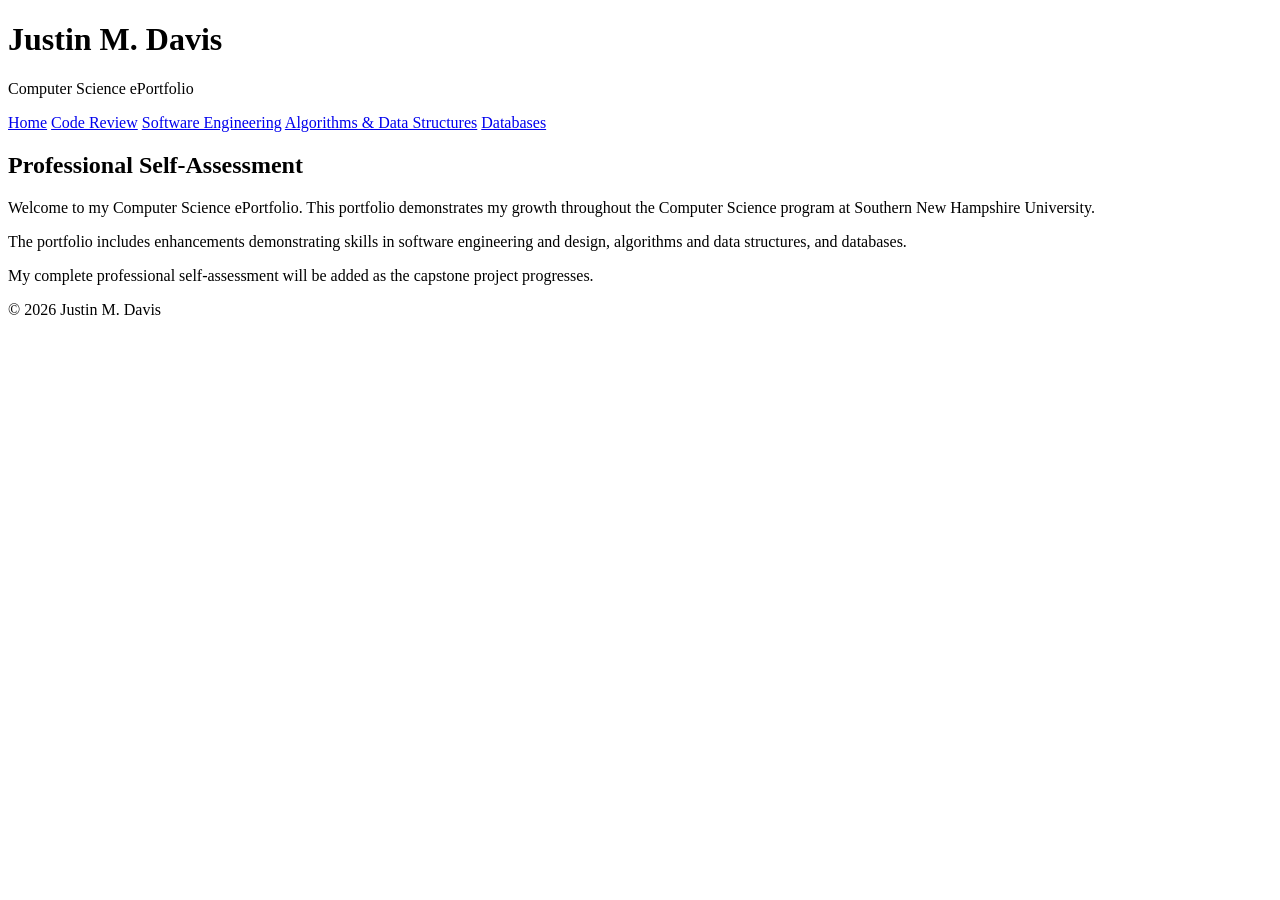
==== index.html @ afc17f34 "Create index.html" ====
<!DOCTYPE html>
<html lang="en">
<head>
    <meta charset="UTF-8">
    <meta name="viewport" content="width=device-width, initial-scale=1.0">
    <title>Justin M. Davis | Computer Science ePortfolio</title>
    <link rel="stylesheet" href="style.css">
</head>

<body>
    <header>
        <h1>Justin M. Davis</h1>
        <p>Computer Science ePortfolio</p>
    </header>

    <nav>
        <a href="index.html">Home</a>
        <a href="code-review.html">Code Review</a>
        <a href="software-engineering.html">Software Engineering</a>
        <a href="algorithms.html">Algorithms &amp; Data Structures</a>
        <a href="databases.html">Databases</a>
    </nav>

    <main>
        <section>
            <h2>Professional Self-Assessment</h2>

            <p>
                Welcome to my Computer Science ePortfolio. This portfolio
                demonstrates my growth throughout the Computer Science program
                at Southern New Hampshire University.
            </p>

            <p>
                The portfolio includes enhancements demonstrating skills in
                software engineering and design, algorithms and data structures,
                and databases.
            </p>

            <p>
                My complete professional self-assessment will be added as the
                capstone project progresses.
            </p>
        </section>
    </main>

    <footer>
        <p>&copy; 2026 Justin M. Davis</p>
    </footer>
</body>
</html>
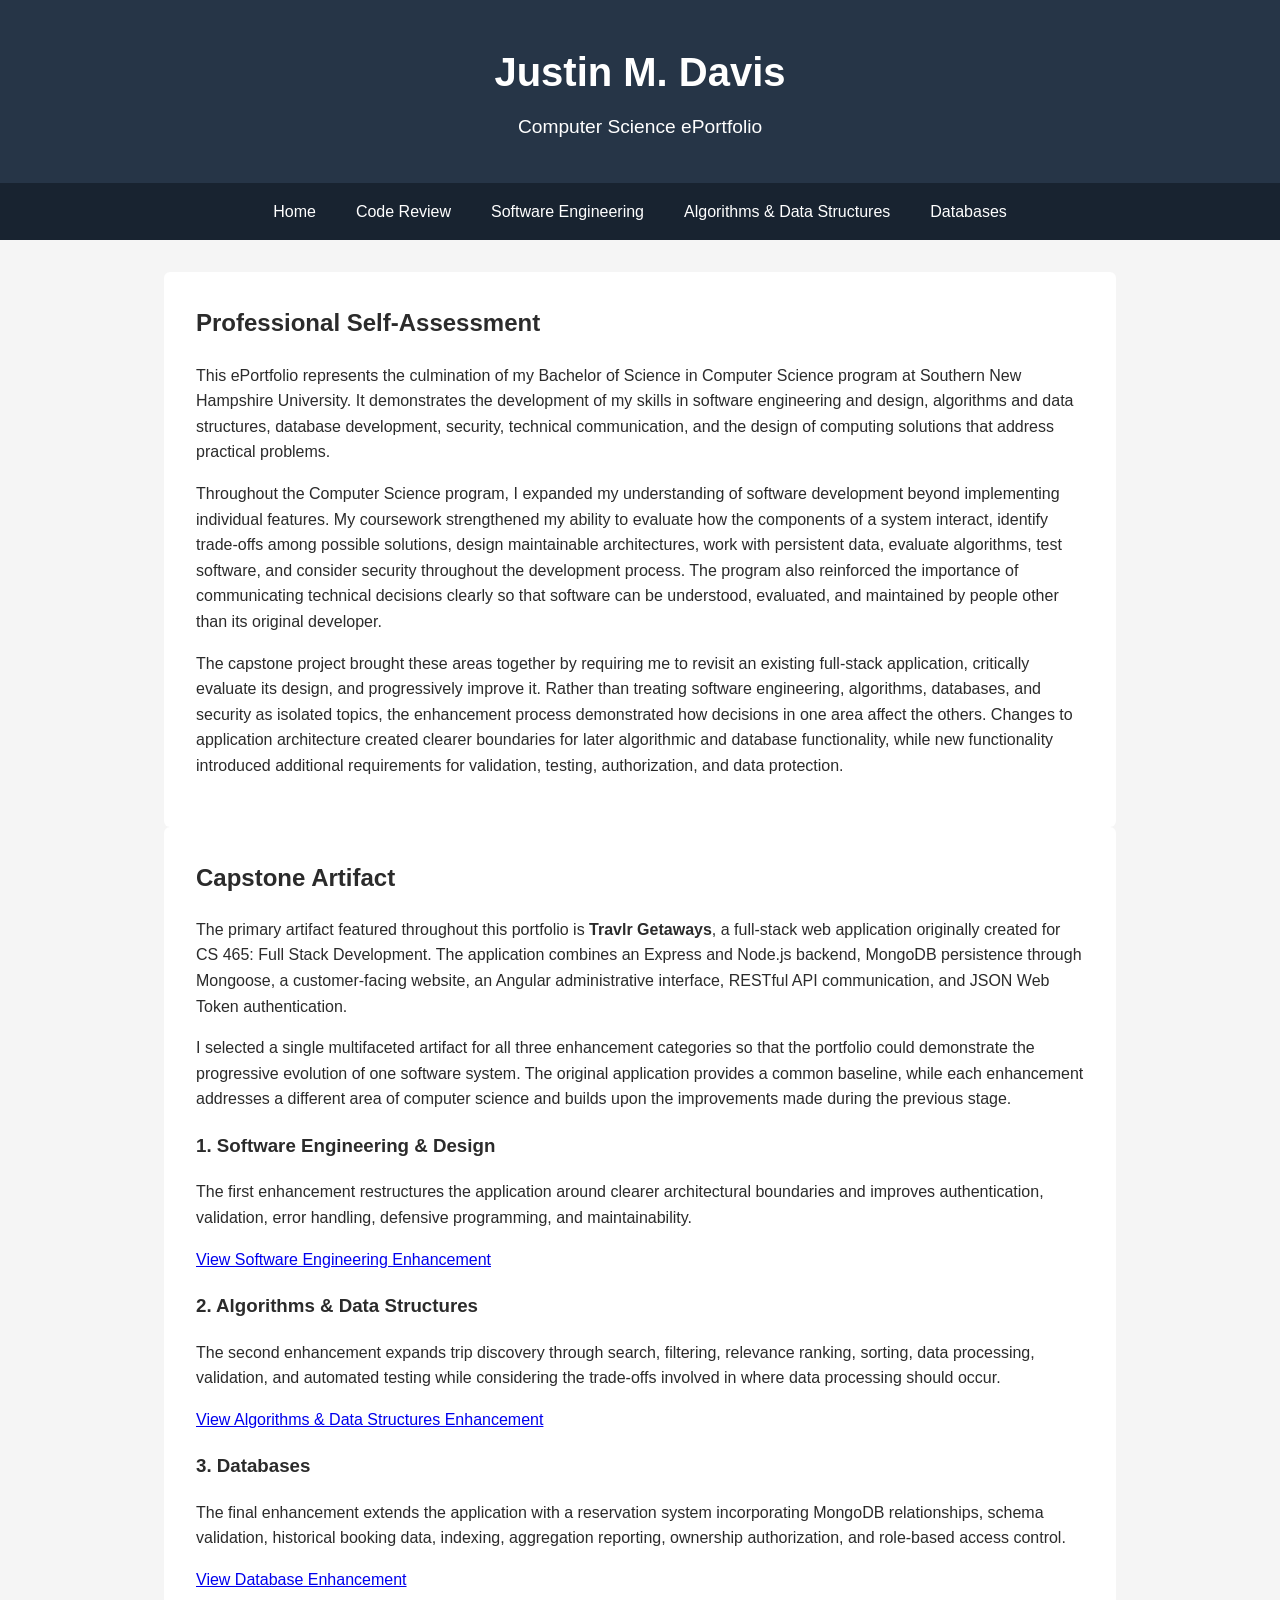
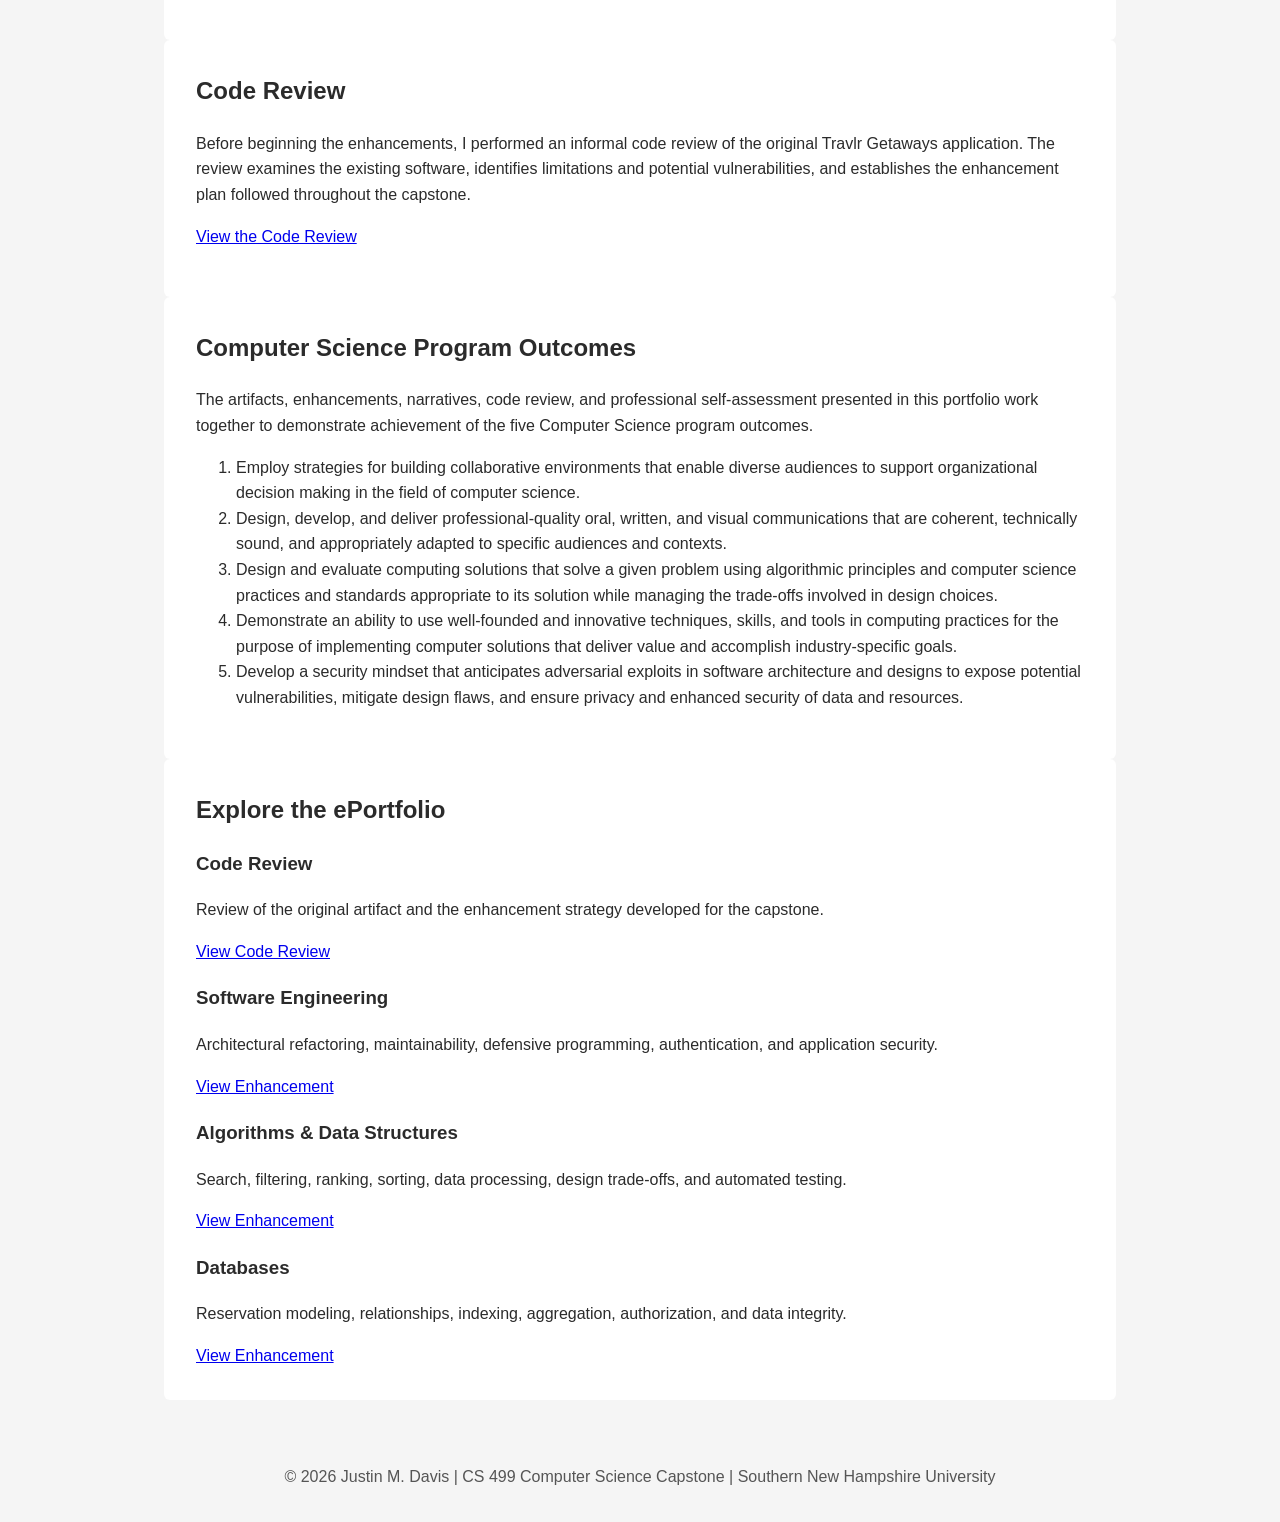
==== commit 5e439b8f: "Update index.html" ====
--- a/index.html
+++ b/index.html
@@ -3,6 +3,10 @@
 <head>
     <meta charset="UTF-8">
     <meta name="viewport" content="width=device-width, initial-scale=1.0">
+    <meta
+        name="description"
+        content="Justin M. Davis Computer Science ePortfolio for the CS 499 Capstone at Southern New Hampshire University."
+    >
     <title>Justin M. Davis | Computer Science ePortfolio</title>
     <link rel="stylesheet" href="style.css">
 </head>
@@ -13,8 +17,8 @@
         <p>Computer Science ePortfolio</p>
     </header>
 
-    <nav>
-        <a href="index.html">Home</a>
+    <nav aria-label="Main navigation">
+        <a href="index.html" aria-current="page">Home</a>
         <a href="code-review.html">Code Review</a>
         <a href="software-engineering.html">Software Engineering</a>
         <a href="algorithms.html">Algorithms &amp; Data Structures</a>
@@ -22,30 +26,238 @@
     </nav>
 
     <main>
-        <section>
+        <section class="intro">
             <h2>Professional Self-Assessment</h2>
 
             <p>
-                Welcome to my Computer Science ePortfolio. This portfolio
-                demonstrates my growth throughout the Computer Science program
-                at Southern New Hampshire University.
-            </p>
-
-            <p>
-                The portfolio includes enhancements demonstrating skills in
+                This ePortfolio represents the culmination of my Bachelor of
+                Science in Computer Science program at Southern New Hampshire
+                University. It demonstrates the development of my skills in
                 software engineering and design, algorithms and data structures,
-                and databases.
-            </p>
-
-            <p>
-                My complete professional self-assessment will be added as the
-                capstone project progresses.
-            </p>
+                database development, security, technical communication, and
+                the design of computing solutions that address practical
+                problems.
+            </p>
+
+            <p>
+                Throughout the Computer Science program, I expanded my
+                understanding of software development beyond implementing
+                individual features. My coursework strengthened my ability to
+                evaluate how the components of a system interact, identify
+                trade-offs among possible solutions, design maintainable
+                architectures, work with persistent data, evaluate algorithms,
+                test software, and consider security throughout the development
+                process. The program also reinforced the importance of
+                communicating technical decisions clearly so that software can
+                be understood, evaluated, and maintained by people other than
+                its original developer.
+            </p>
+
+            <p>
+                The capstone project brought these areas together by requiring
+                me to revisit an existing full-stack application, critically
+                evaluate its design, and progressively improve it. Rather than
+                treating software engineering, algorithms, databases, and
+                security as isolated topics, the enhancement process
+                demonstrated how decisions in one area affect the others.
+                Changes to application architecture created clearer boundaries
+                for later algorithmic and database functionality, while new
+                functionality introduced additional requirements for
+                validation, testing, authorization, and data protection.
+            </p>
+
+            <!--
+                Replace or expand the paragraphs above with the finalized
+                Professional Self-Assessment before final submission.
+            -->
+        </section>
+
+        <section>
+            <h2>Capstone Artifact</h2>
+
+            <p>
+                The primary artifact featured throughout this portfolio is
+                <strong>Travlr Getaways</strong>, a full-stack web application
+                originally created for CS 465: Full Stack Development. The
+                application combines an Express and Node.js backend, MongoDB
+                persistence through Mongoose, a customer-facing website, an
+                Angular administrative interface, RESTful API communication,
+                and JSON Web Token authentication.
+            </p>
+
+            <p>
+                I selected a single multifaceted artifact for all three
+                enhancement categories so that the portfolio could demonstrate
+                the progressive evolution of one software system. The original
+                application provides a common baseline, while each enhancement
+                addresses a different area of computer science and builds upon
+                the improvements made during the previous stage.
+            </p>
+
+            <div class="enhancement-flow">
+                <article>
+                    <h3>1. Software Engineering &amp; Design</h3>
+                    <p>
+                        The first enhancement restructures the application
+                        around clearer architectural boundaries and improves
+                        authentication, validation, error handling, defensive
+                        programming, and maintainability.
+                    </p>
+                    <p>
+                        <a href="software-engineering.html">
+                            View Software Engineering Enhancement
+                        </a>
+                    </p>
+                </article>
+
+                <article>
+                    <h3>2. Algorithms &amp; Data Structures</h3>
+                    <p>
+                        The second enhancement expands trip discovery through
+                        search, filtering, relevance ranking, sorting, data
+                        processing, validation, and automated testing while
+                        considering the trade-offs involved in where data
+                        processing should occur.
+                    </p>
+                    <p>
+                        <a href="algorithms.html">
+                            View Algorithms &amp; Data Structures Enhancement
+                        </a>
+                    </p>
+                </article>
+
+                <article>
+                    <h3>3. Databases</h3>
+                    <p>
+                        The final enhancement extends the application with a
+                        reservation system incorporating MongoDB relationships,
+                        schema validation, historical booking data, indexing,
+                        aggregation reporting, ownership authorization, and
+                        role-based access control.
+                    </p>
+                    <p>
+                        <a href="databases.html">
+                            View Database Enhancement
+                        </a>
+                    </p>
+                </article>
+            </div>
+        </section>
+
+        <section>
+            <h2>Code Review</h2>
+
+            <p>
+                Before beginning the enhancements, I performed an informal code
+                review of the original Travlr Getaways application. The review
+                examines the existing software, identifies limitations and
+                potential vulnerabilities, and establishes the enhancement plan
+                followed throughout the capstone.
+            </p>
+
+            <p>
+                <a href="code-review.html">View the Code Review</a>
+            </p>
+        </section>
+
+        <section>
+            <h2>Computer Science Program Outcomes</h2>
+
+            <p>
+                The artifacts, enhancements, narratives, code review, and
+                professional self-assessment presented in this portfolio work
+                together to demonstrate achievement of the five Computer
+                Science program outcomes.
+            </p>
+
+            <ol class="outcomes">
+                <li>
+                    Employ strategies for building collaborative environments
+                    that enable diverse audiences to support organizational
+                    decision making in the field of computer science.
+                </li>
+
+                <li>
+                    Design, develop, and deliver professional-quality oral,
+                    written, and visual communications that are coherent,
+                    technically sound, and appropriately adapted to specific
+                    audiences and contexts.
+                </li>
+
+                <li>
+                    Design and evaluate computing solutions that solve a given
+                    problem using algorithmic principles and computer science
+                    practices and standards appropriate to its solution while
+                    managing the trade-offs involved in design choices.
+                </li>
+
+                <li>
+                    Demonstrate an ability to use well-founded and innovative
+                    techniques, skills, and tools in computing practices for
+                    the purpose of implementing computer solutions that deliver
+                    value and accomplish industry-specific goals.
+                </li>
+
+                <li>
+                    Develop a security mindset that anticipates adversarial
+                    exploits in software architecture and designs to expose
+                    potential vulnerabilities, mitigate design flaws, and
+                    ensure privacy and enhanced security of data and resources.
+                </li>
+            </ol>
+        </section>
+
+        <section>
+            <h2>Explore the ePortfolio</h2>
+
+            <div class="portfolio-links">
+                <article>
+                    <h3>Code Review</h3>
+                    <p>
+                        Review of the original artifact and the enhancement
+                        strategy developed for the capstone.
+                    </p>
+                    <a href="code-review.html">View Code Review</a>
+                </article>
+
+                <article>
+                    <h3>Software Engineering</h3>
+                    <p>
+                        Architectural refactoring, maintainability, defensive
+                        programming, authentication, and application security.
+                    </p>
+                    <a href="software-engineering.html">
+                        View Enhancement
+                    </a>
+                </article>
+
+                <article>
+                    <h3>Algorithms &amp; Data Structures</h3>
+                    <p>
+                        Search, filtering, ranking, sorting, data processing,
+                        design trade-offs, and automated testing.
+                    </p>
+                    <a href="algorithms.html">View Enhancement</a>
+                </article>
+
+                <article>
+                    <h3>Databases</h3>
+                    <p>
+                        Reservation modeling, relationships, indexing,
+                        aggregation, authorization, and data integrity.
+                    </p>
+                    <a href="databases.html">View Enhancement</a>
+                </article>
+            </div>
         </section>
     </main>
 
     <footer>
-        <p>&copy; 2026 Justin M. Davis</p>
+        <p>
+            &copy; 2026 Justin M. Davis |
+            CS 499 Computer Science Capstone |
+            Southern New Hampshire University
+        </p>
     </footer>
 </body>
 </html>
--- a/style.css
+++ b/style.css
@@ -0,0 +1,68 @@
+* {
+    box-sizing: border-box;
+}
+
+body {
+    margin: 0;
+    font-family: Arial, Helvetica, sans-serif;
+    line-height: 1.6;
+    color: #2b2b2b;
+    background-color: #f5f5f5;
+}
+
+header {
+    padding: 2.5rem 1.5rem;
+    text-align: center;
+    background-color: #263547;
+    color: white;
+}
+
+header h1 {
+    margin: 0;
+    font-size: 2.5rem;
+}
+
+header p {
+    margin: 0.5rem 0 0;
+    font-size: 1.2rem;
+}
+
+nav {
+    display: flex;
+    justify-content: center;
+    flex-wrap: wrap;
+    background-color: #182330;
+}
+
+nav a {
+    padding: 1rem 1.25rem;
+    color: white;
+    text-decoration: none;
+}
+
+nav a:hover,
+nav a:focus {
+    background-color: #34495e;
+}
+
+main {
+    max-width: 1000px;
+    margin: 2rem auto;
+    padding: 0 1.5rem;
+}
+
+section {
+    padding: 2rem;
+    background-color: white;
+    border-radius: 6px;
+}
+
+h2 {
+    margin-top: 0;
+}
+
+footer {
+    padding: 1rem;
+    text-align: center;
+    color: #555;
+}
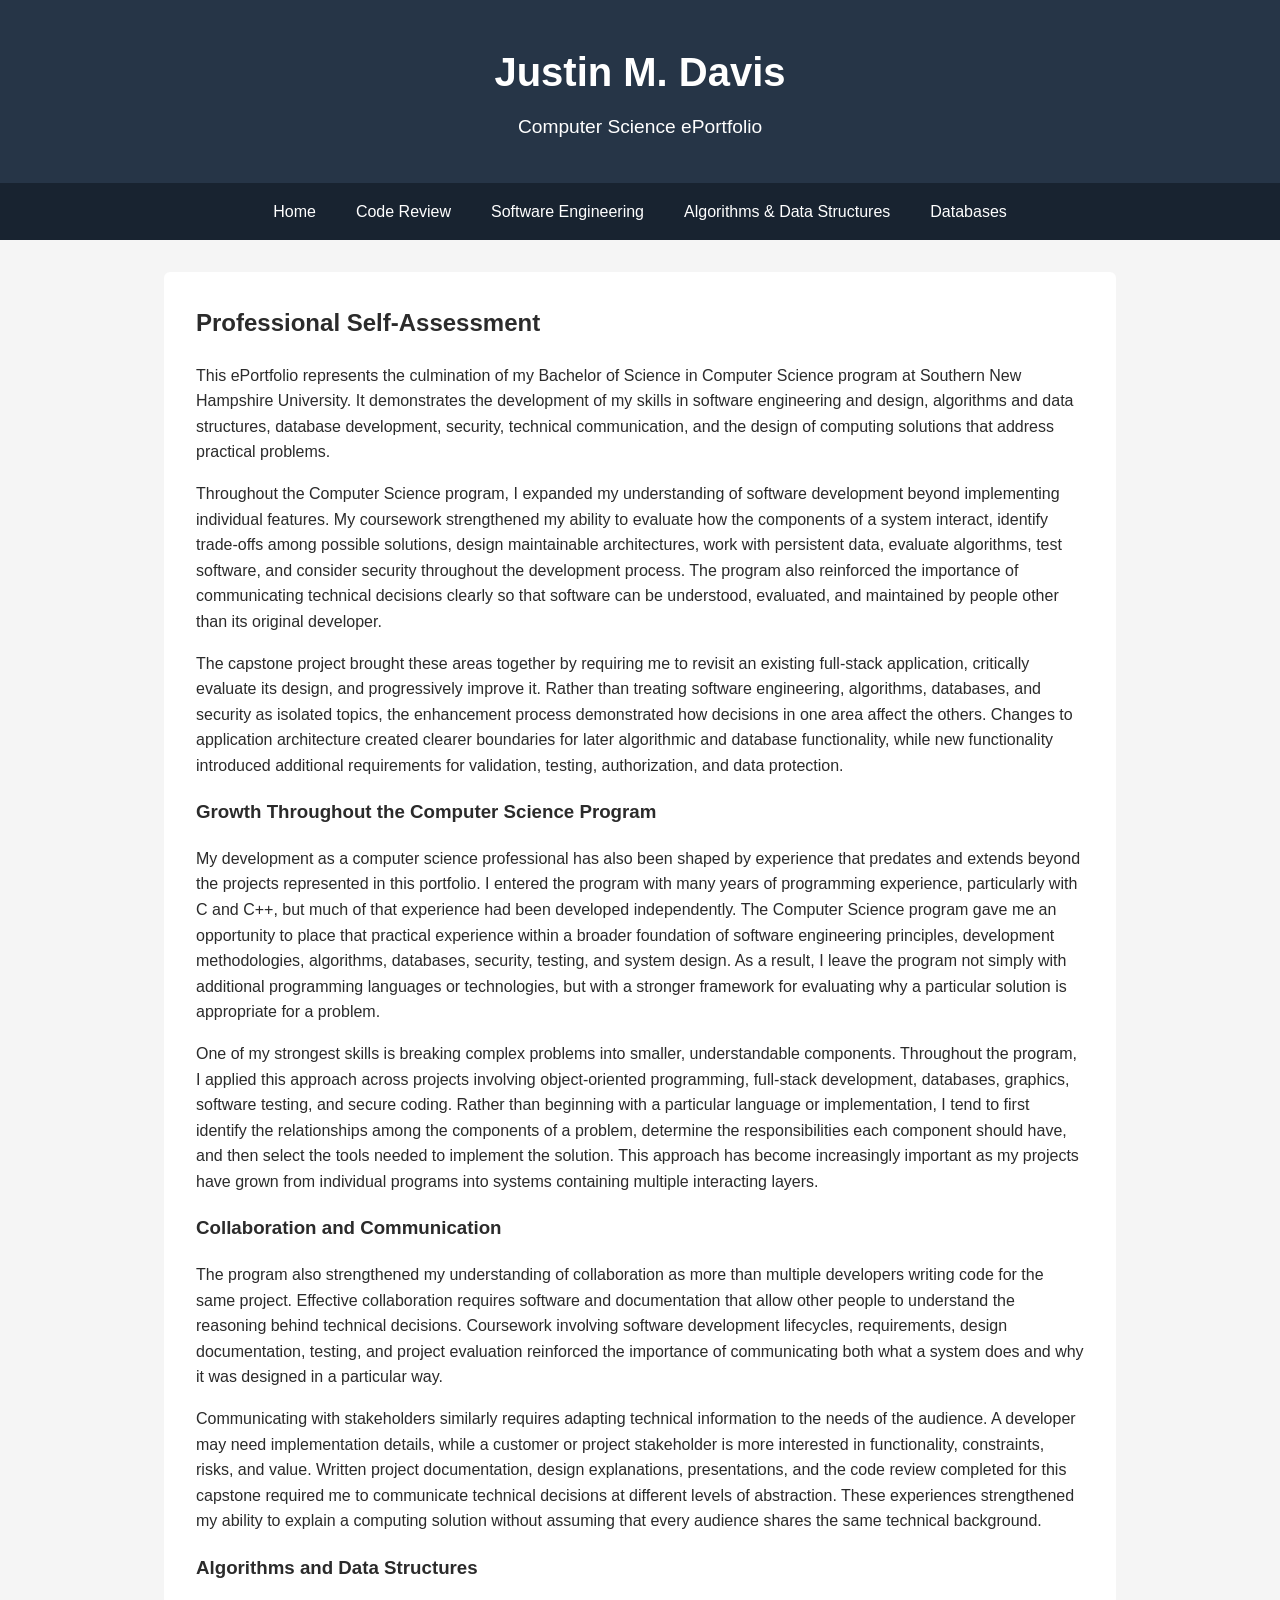
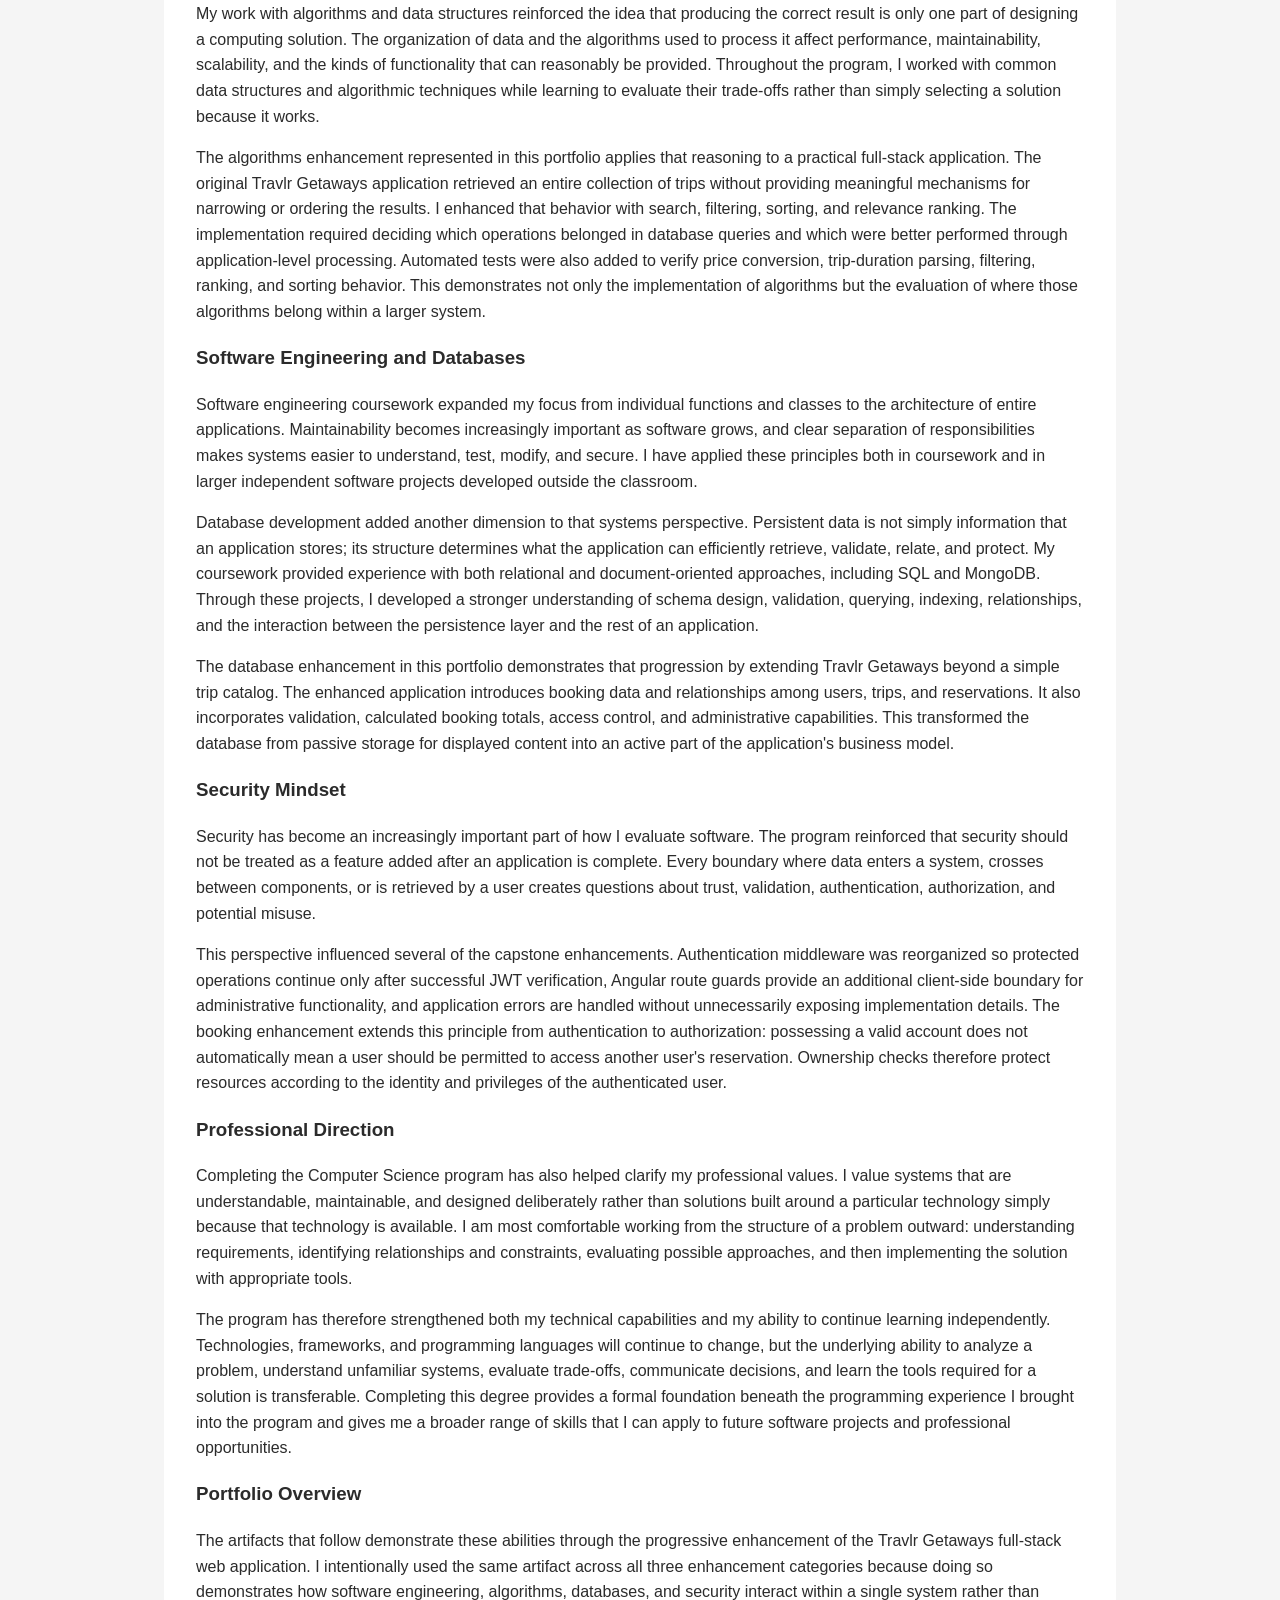
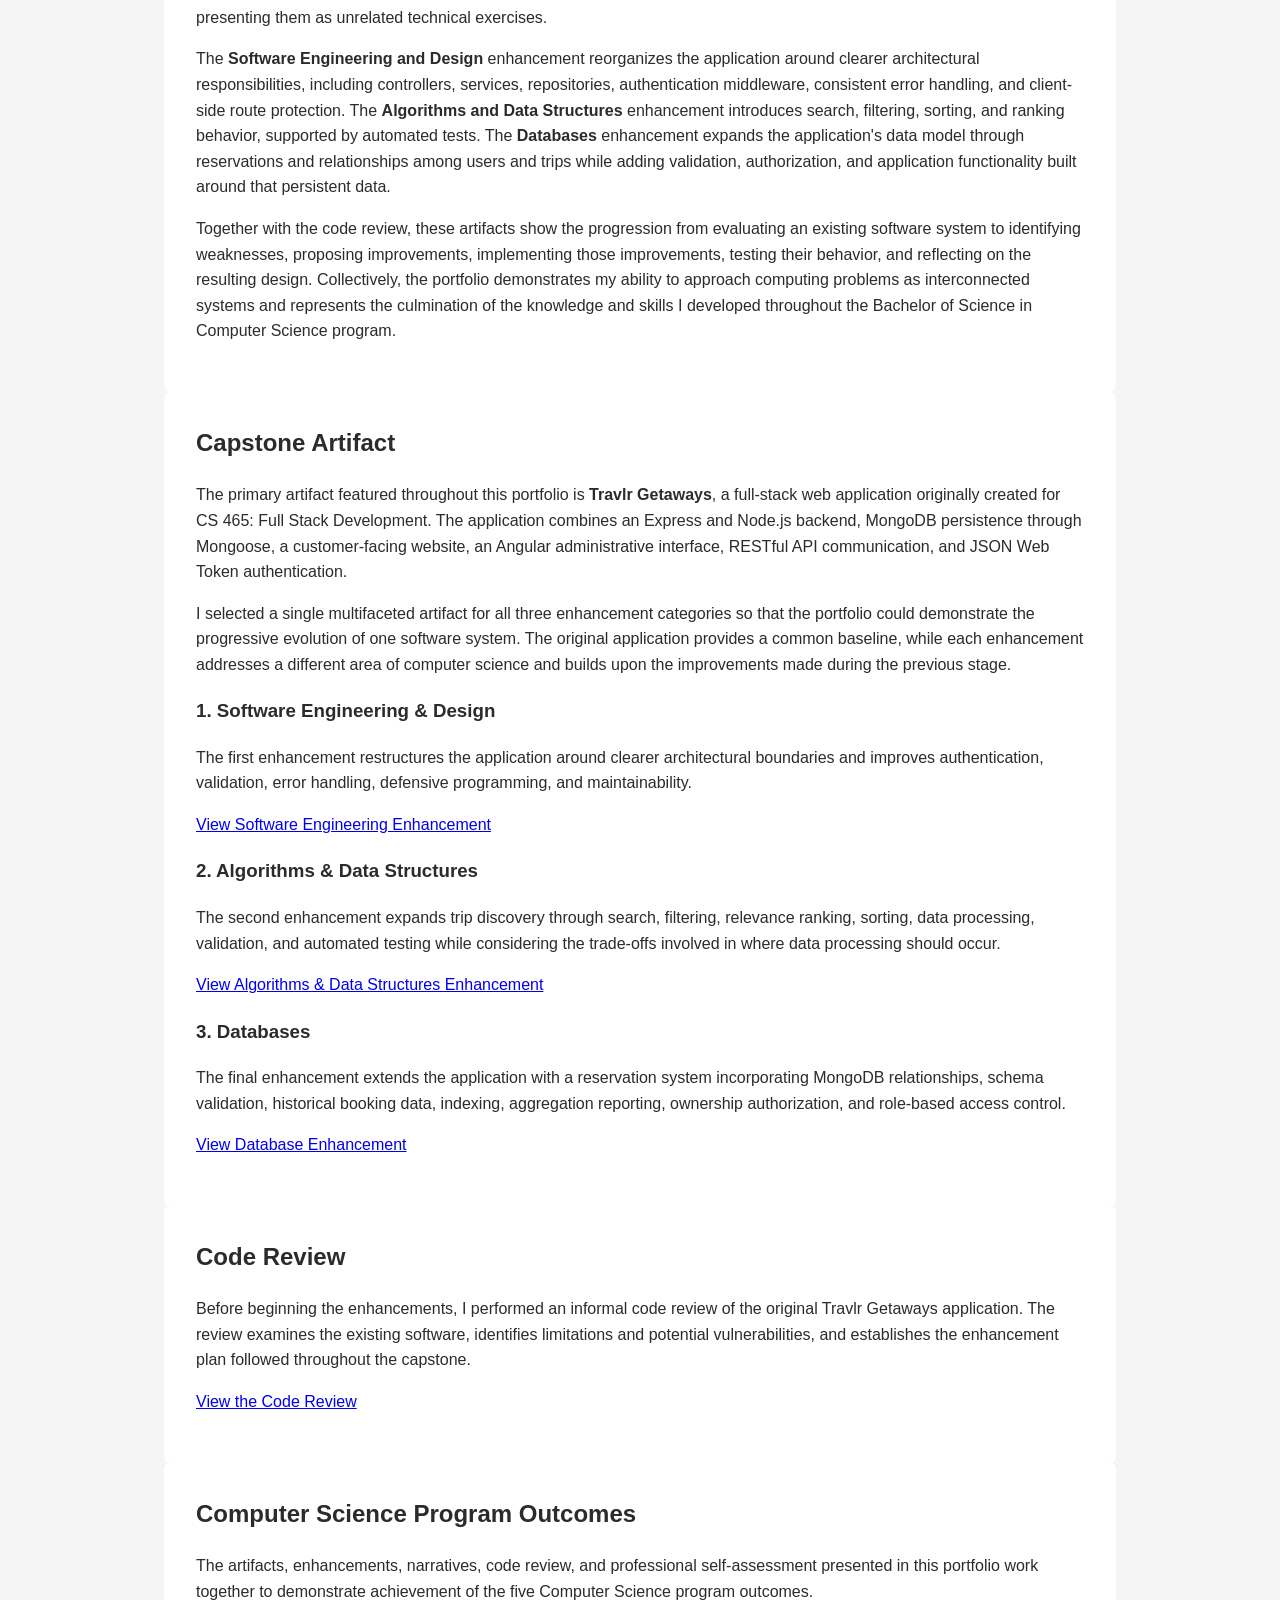
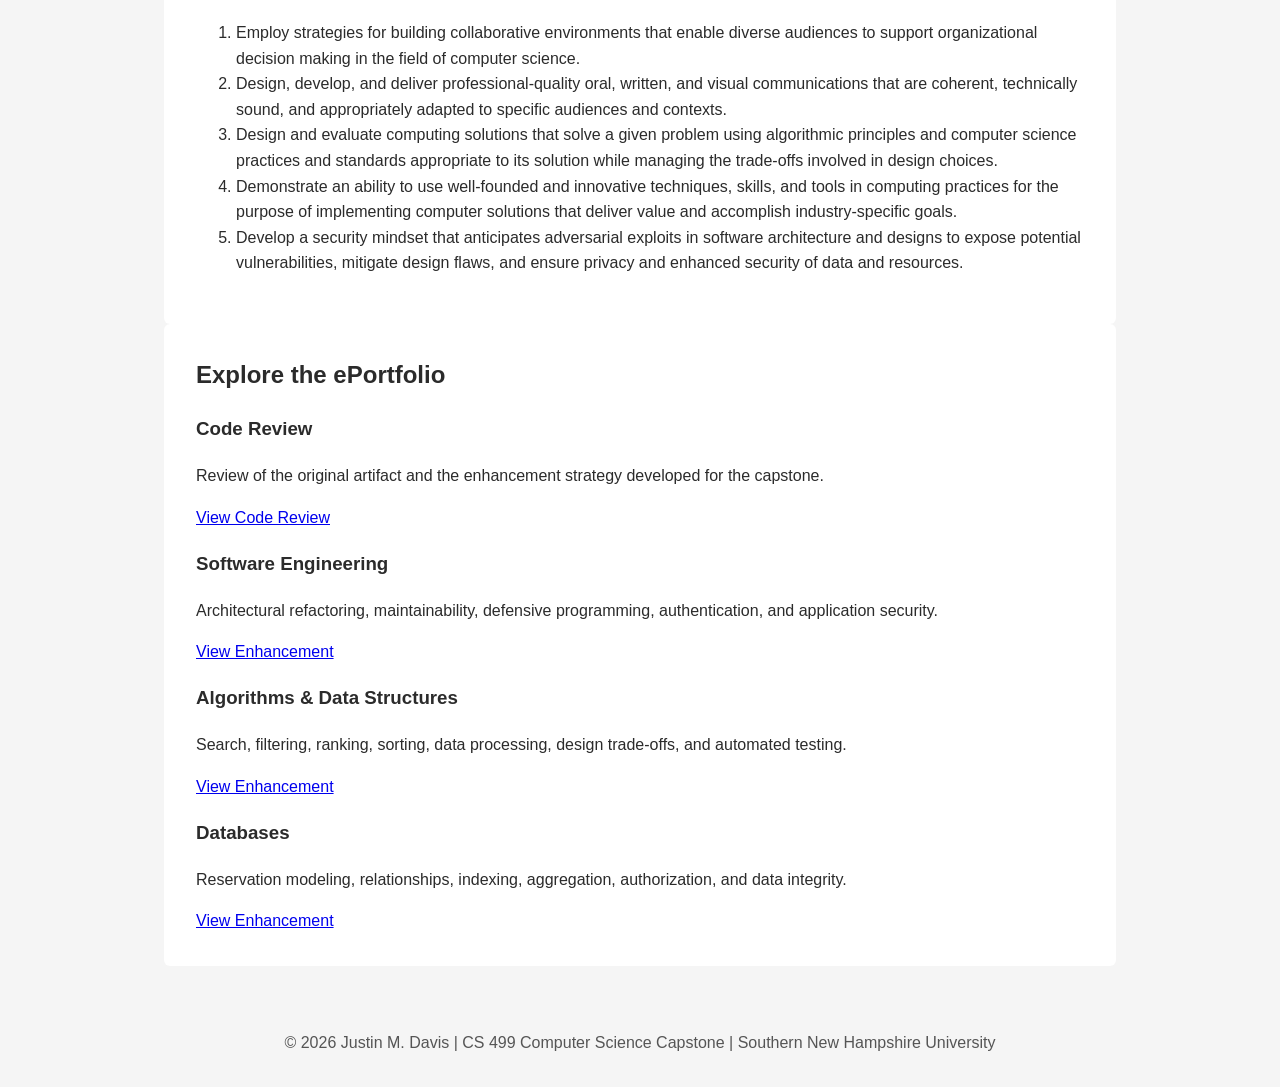
==== commit a46988bc: "Update index.html" ====
--- a/index.html
+++ b/index.html
@@ -66,10 +66,226 @@
                 validation, testing, authorization, and data protection.
             </p>
 
-            <!--
-                Replace or expand the paragraphs above with the finalized
-                Professional Self-Assessment before final submission.
-            -->
+                        <h3>Growth Throughout the Computer Science Program</h3>
+
+            <p>
+                My development as a computer science professional has also been
+                shaped by experience that predates and extends beyond the
+                projects represented in this portfolio. I entered the program
+                with many years of programming experience, particularly with
+                C and C++, but much of that experience had been developed
+                independently. The Computer Science program gave me an
+                opportunity to place that practical experience within a broader
+                foundation of software engineering principles, development
+                methodologies, algorithms, databases, security, testing, and
+                system design. As a result, I leave the program not simply with
+                additional programming languages or technologies, but with a
+                stronger framework for evaluating why a particular solution is
+                appropriate for a problem.
+            </p>
+
+            <p>
+                One of my strongest skills is breaking complex problems into
+                smaller, understandable components. Throughout the program, I
+                applied this approach across projects involving object-oriented
+                programming, full-stack development, databases, graphics,
+                software testing, and secure coding. Rather than beginning with
+                a particular language or implementation, I tend to first
+                identify the relationships among the components of a problem,
+                determine the responsibilities each component should have, and
+                then select the tools needed to implement the solution. This
+                approach has become increasingly important as my projects have
+                grown from individual programs into systems containing multiple
+                interacting layers.
+            </p>
+
+            <h3>Collaboration and Communication</h3>
+
+            <p>
+                The program also strengthened my understanding of collaboration
+                as more than multiple developers writing code for the same
+                project. Effective collaboration requires software and
+                documentation that allow other people to understand the
+                reasoning behind technical decisions. Coursework involving
+                software development lifecycles, requirements, design
+                documentation, testing, and project evaluation reinforced the
+                importance of communicating both what a system does and why it
+                was designed in a particular way.
+            </p>
+
+            <p>
+                Communicating with stakeholders similarly requires adapting
+                technical information to the needs of the audience. A developer
+                may need implementation details, while a customer or project
+                stakeholder is more interested in functionality, constraints,
+                risks, and value. Written project documentation, design
+                explanations, presentations, and the code review completed for
+                this capstone required me to communicate technical decisions at
+                different levels of abstraction. These experiences strengthened
+                my ability to explain a computing solution without assuming
+                that every audience shares the same technical background.
+            </p>
+
+            <h3>Algorithms and Data Structures</h3>
+
+            <p>
+                My work with algorithms and data structures reinforced the idea
+                that producing the correct result is only one part of designing
+                a computing solution. The organization of data and the
+                algorithms used to process it affect performance,
+                maintainability, scalability, and the kinds of functionality
+                that can reasonably be provided. Throughout the program, I
+                worked with common data structures and algorithmic techniques
+                while learning to evaluate their trade-offs rather than simply
+                selecting a solution because it works.
+            </p>
+
+            <p>
+                The algorithms enhancement represented in this portfolio
+                applies that reasoning to a practical full-stack application.
+                The original Travlr Getaways application retrieved an entire
+                collection of trips without providing meaningful mechanisms for
+                narrowing or ordering the results. I enhanced that behavior
+                with search, filtering, sorting, and relevance ranking. The
+                implementation required deciding which operations belonged in
+                database queries and which were better performed through
+                application-level processing. Automated tests were also added
+                to verify price conversion, trip-duration parsing, filtering,
+                ranking, and sorting behavior. This demonstrates not only the
+                implementation of algorithms but the evaluation of where those
+                algorithms belong within a larger system.
+            </p>
+
+            <h3>Software Engineering and Databases</h3>
+
+            <p>
+                Software engineering coursework expanded my focus from
+                individual functions and classes to the architecture of entire
+                applications. Maintainability becomes increasingly important
+                as software grows, and clear separation of responsibilities
+                makes systems easier to understand, test, modify, and secure.
+                I have applied these principles both in coursework and in
+                larger independent software projects developed outside the
+                classroom.
+            </p>
+
+            <p>
+                Database development added another dimension to that systems
+                perspective. Persistent data is not simply information that an
+                application stores; its structure determines what the
+                application can efficiently retrieve, validate, relate, and
+                protect. My coursework provided experience with both relational
+                and document-oriented approaches, including SQL and MongoDB.
+                Through these projects, I developed a stronger understanding of
+                schema design, validation, querying, indexing, relationships,
+                and the interaction between the persistence layer and the rest
+                of an application.
+            </p>
+
+            <p>
+                The database enhancement in this portfolio demonstrates that
+                progression by extending Travlr Getaways beyond a simple trip
+                catalog. The enhanced application introduces booking data and
+                relationships among users, trips, and reservations. It also
+                incorporates validation, calculated booking totals, access
+                control, and administrative capabilities. This transformed the
+                database from passive storage for displayed content into an
+                active part of the application's business model.
+            </p>
+
+            <h3>Security Mindset</h3>
+
+            <p>
+                Security has become an increasingly important part of how I
+                evaluate software. The program reinforced that security should
+                not be treated as a feature added after an application is
+                complete. Every boundary where data enters a system, crosses
+                between components, or is retrieved by a user creates questions
+                about trust, validation, authentication, authorization, and
+                potential misuse.
+            </p>
+
+            <p>
+                This perspective influenced several of the capstone
+                enhancements. Authentication middleware was reorganized so
+                protected operations continue only after successful JWT
+                verification, Angular route guards provide an additional
+                client-side boundary for administrative functionality, and
+                application errors are handled without unnecessarily exposing
+                implementation details. The booking enhancement extends this
+                principle from authentication to authorization: possessing a
+                valid account does not automatically mean a user should be
+                permitted to access another user's reservation. Ownership
+                checks therefore protect resources according to the identity
+                and privileges of the authenticated user.
+            </p>
+
+            <h3>Professional Direction</h3>
+
+            <p>
+                Completing the Computer Science program has also helped clarify
+                my professional values. I value systems that are understandable,
+                maintainable, and designed deliberately rather than solutions
+                built around a particular technology simply because that
+                technology is available. I am most comfortable working from the
+                structure of a problem outward: understanding requirements,
+                identifying relationships and constraints, evaluating possible
+                approaches, and then implementing the solution with appropriate
+                tools.
+            </p>
+
+            <p>
+                The program has therefore strengthened both my technical
+                capabilities and my ability to continue learning independently.
+                Technologies, frameworks, and programming languages will
+                continue to change, but the underlying ability to analyze a
+                problem, understand unfamiliar systems, evaluate trade-offs,
+                communicate decisions, and learn the tools required for a
+                solution is transferable. Completing this degree provides a
+                formal foundation beneath the programming experience I brought
+                into the program and gives me a broader range of skills that I
+                can apply to future software projects and professional
+                opportunities.
+            </p>
+
+            <h3>Portfolio Overview</h3>
+
+            <p>
+                The artifacts that follow demonstrate these abilities through
+                the progressive enhancement of the Travlr Getaways full-stack
+                web application. I intentionally used the same artifact across
+                all three enhancement categories because doing so demonstrates
+                how software engineering, algorithms, databases, and security
+                interact within a single system rather than presenting them as
+                unrelated technical exercises.
+            </p>
+
+            <p>
+                The <strong>Software Engineering and Design</strong>
+                enhancement reorganizes the application around clearer
+                architectural responsibilities, including controllers,
+                services, repositories, authentication middleware, consistent
+                error handling, and client-side route protection. The
+                <strong>Algorithms and Data Structures</strong> enhancement
+                introduces search, filtering, sorting, and ranking behavior,
+                supported by automated tests. The
+                <strong>Databases</strong> enhancement expands the application's
+                data model through reservations and relationships among users
+                and trips while adding validation, authorization, and
+                application functionality built around that persistent data.
+            </p>
+
+            <p>
+                Together with the code review, these artifacts show the
+                progression from evaluating an existing software system to
+                identifying weaknesses, proposing improvements, implementing
+                those improvements, testing their behavior, and reflecting on
+                the resulting design. Collectively, the portfolio demonstrates
+                my ability to approach computing problems as interconnected
+                systems and represents the culmination of the knowledge and
+                skills I developed throughout the Bachelor of Science in
+                Computer Science program.
+            </p>
         </section>
 
         <section>
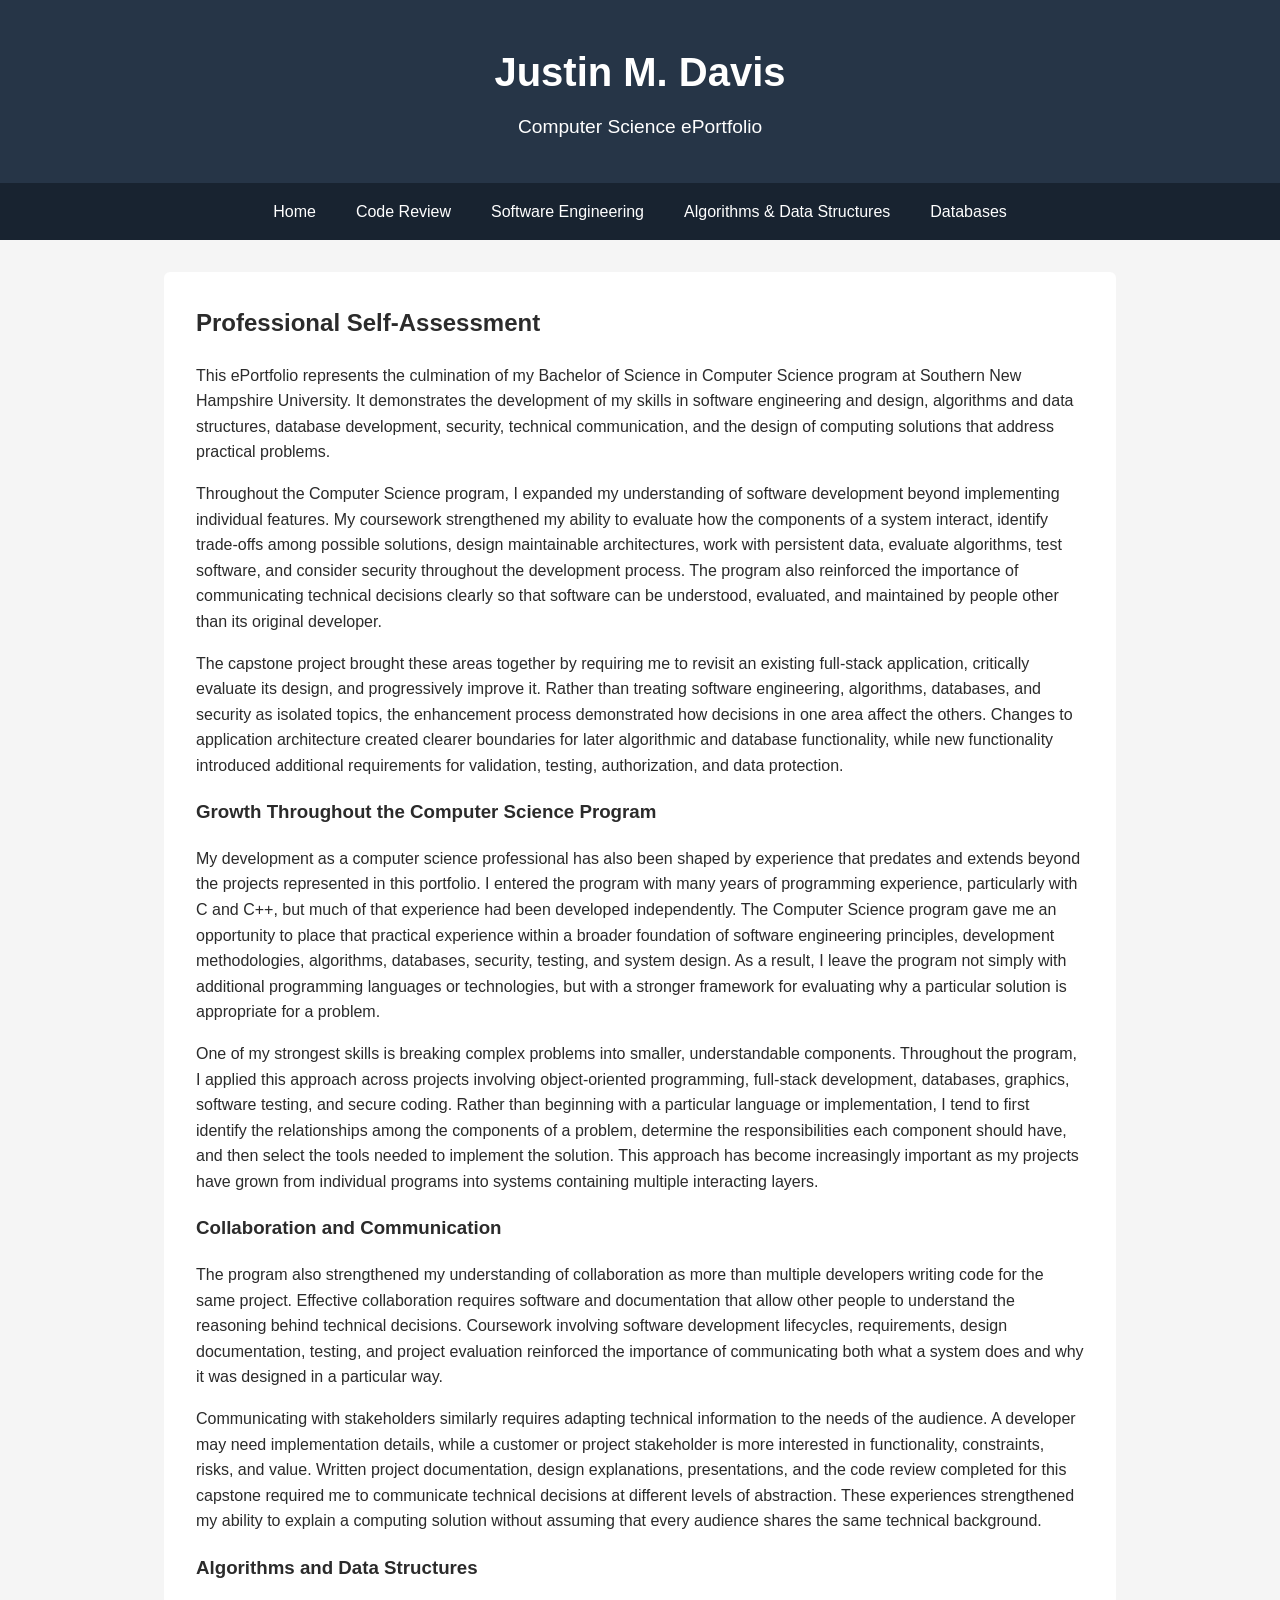
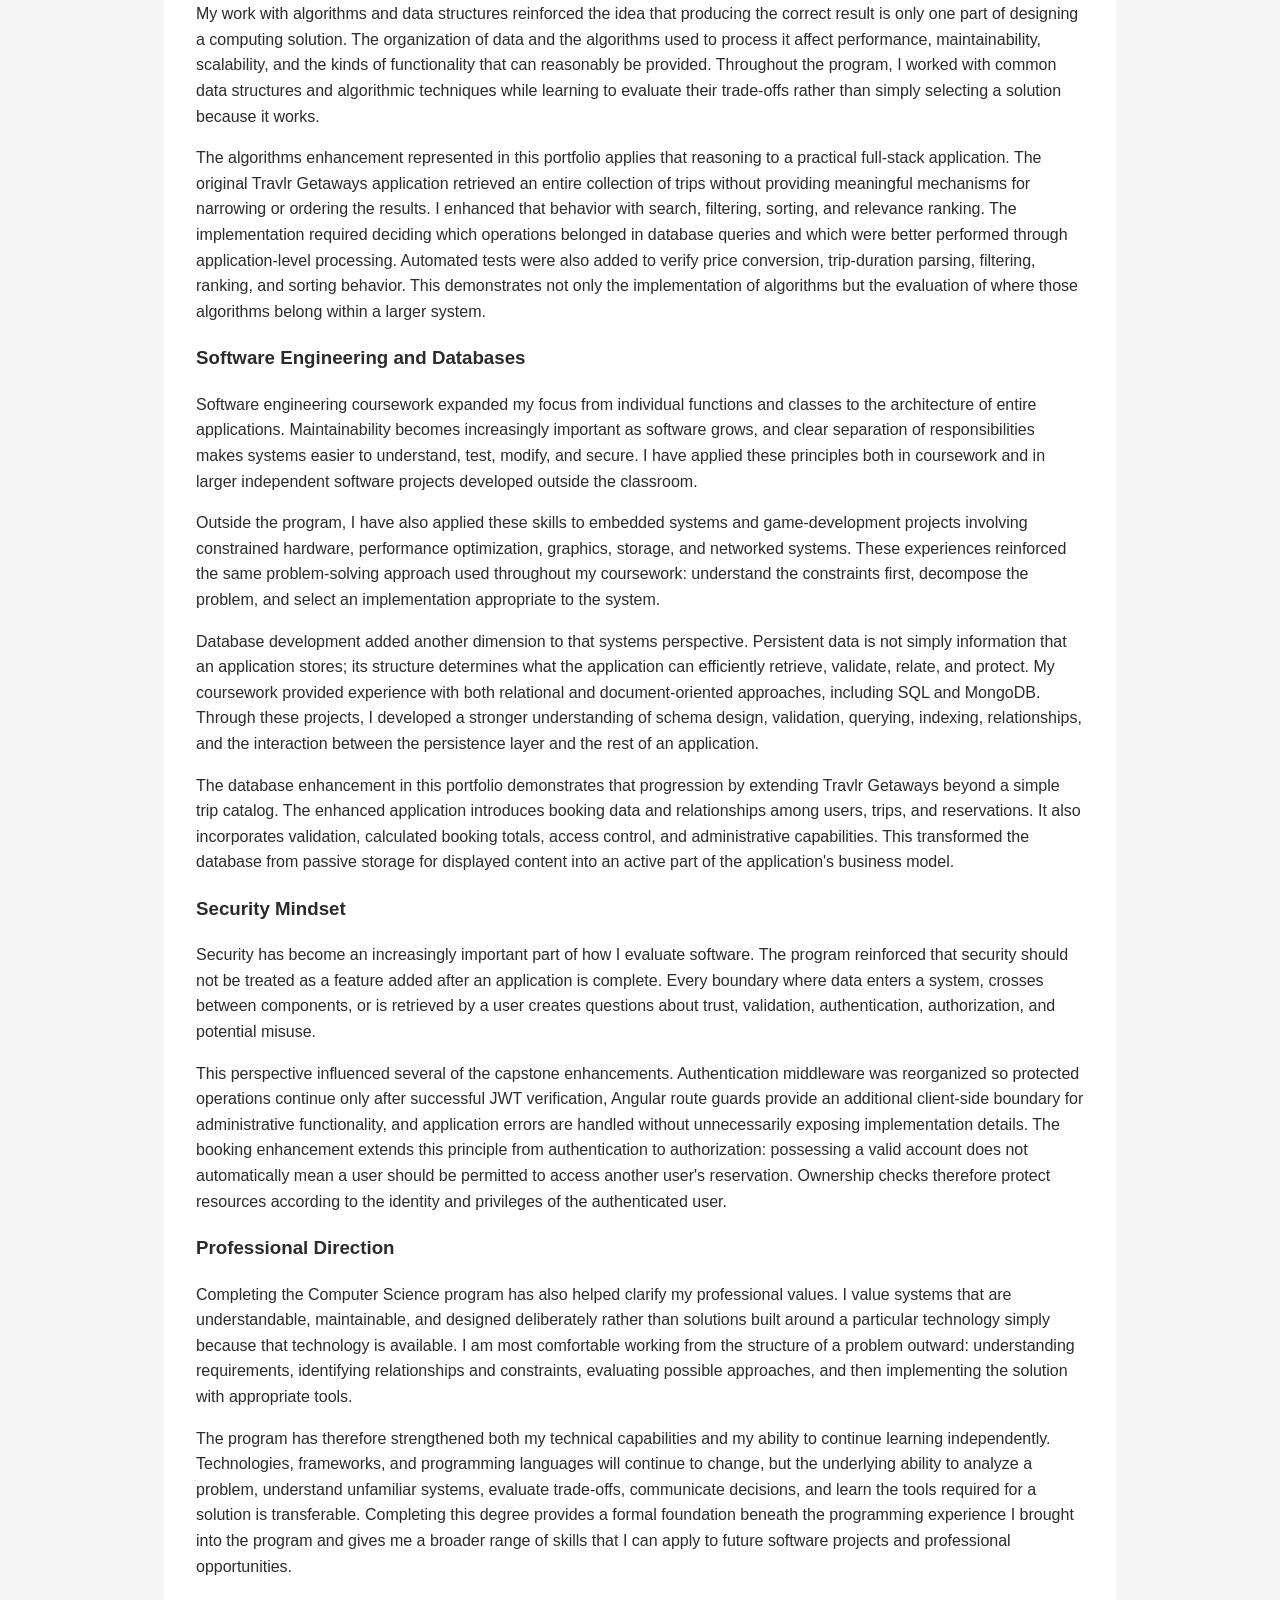
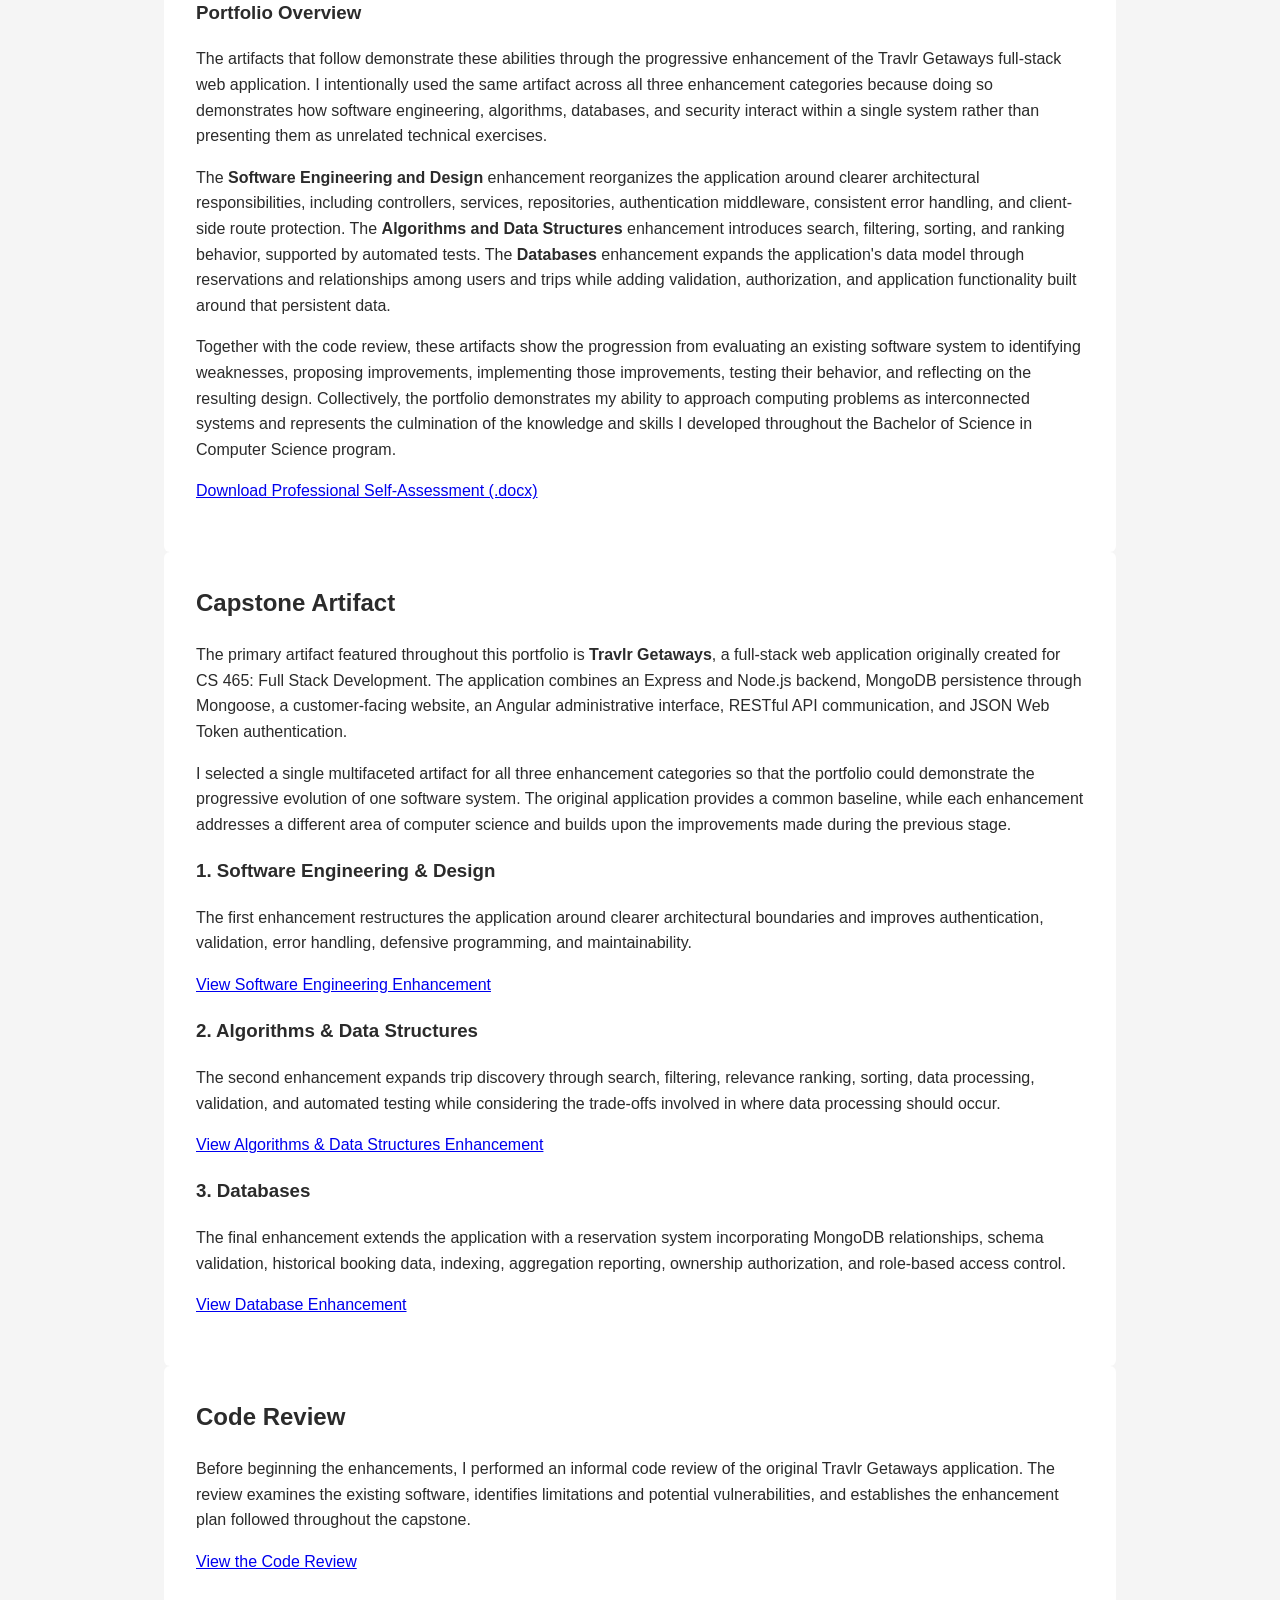
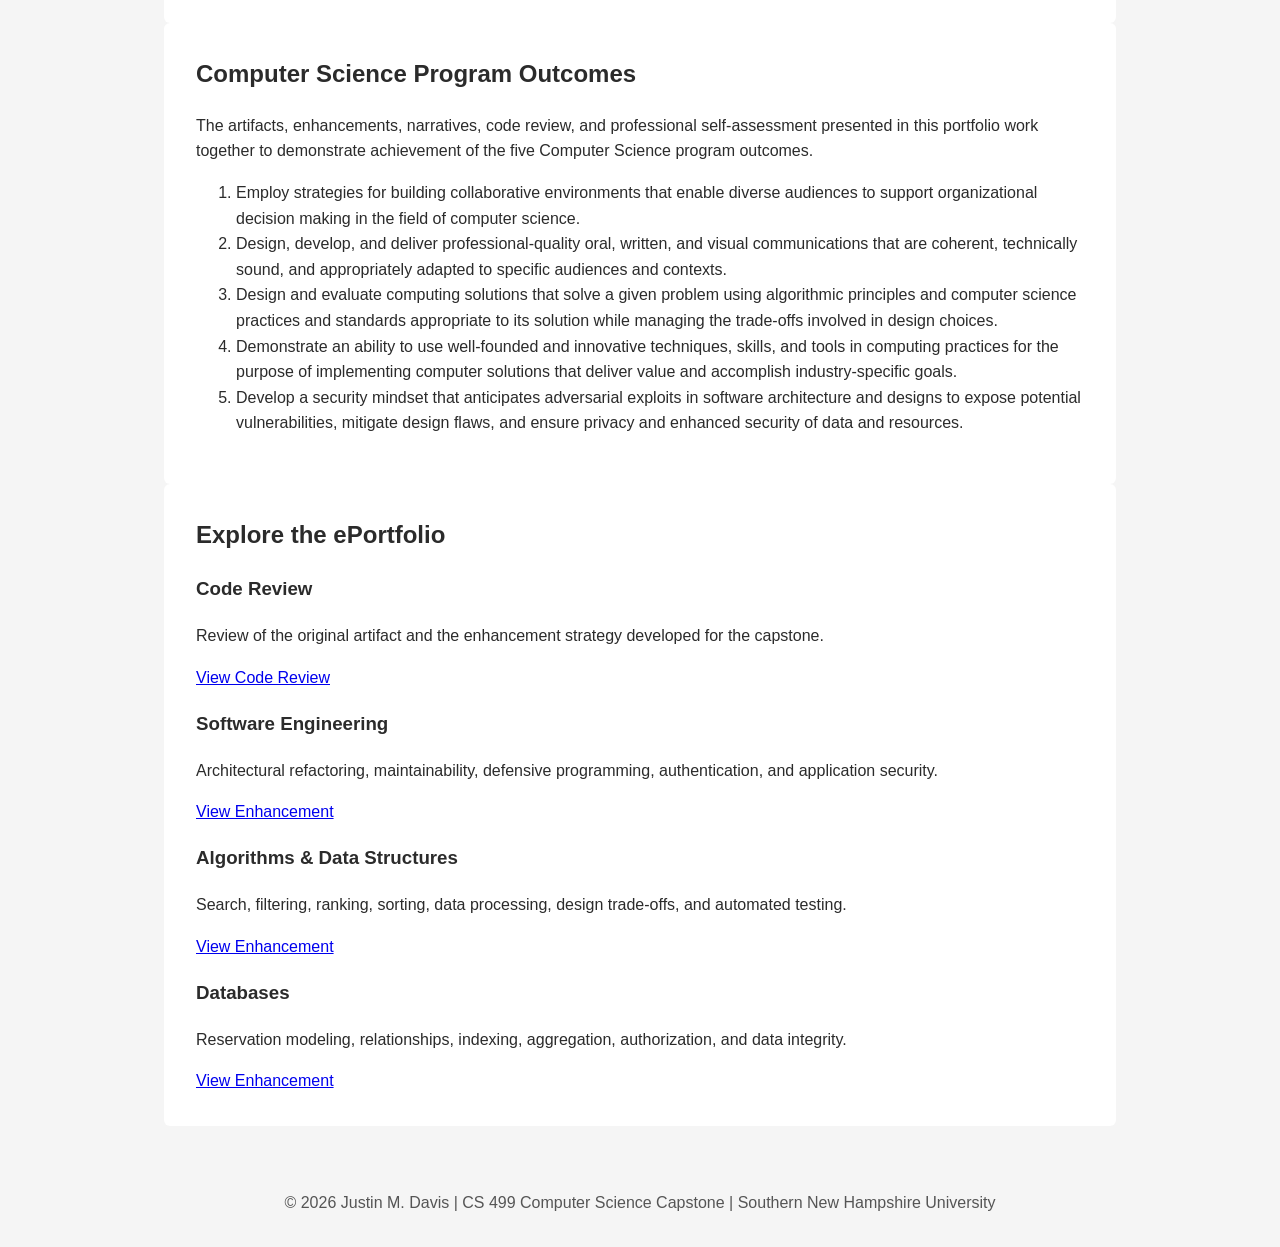
==== commit 2cb71522: "Update index.html" ====
--- a/index.html
+++ b/index.html
@@ -66,7 +66,7 @@
                 validation, testing, authorization, and data protection.
             </p>
 
-                        <h3>Growth Throughout the Computer Science Program</h3>
+            <h3>Growth Throughout the Computer Science Program</h3>
 
             <p>
                 My development as a computer science professional has also been
@@ -170,6 +170,15 @@
             </p>
 
             <p>
+                Outside the program, I have also applied these skills to embedded
+                systems and game-development projects involving constrained hardware,
+                performance optimization, graphics, storage, and networked systems.
+                These experiences reinforced the same problem-solving approach used
+                throughout my coursework: understand the constraints first, decompose
+                the problem, and select an implementation appropriate to the system.
+            </p>
+
+            <p>
                 Database development added another dimension to that systems
                 perspective. Persistent data is not simply information that an
                 application stores; its structure determines what the
@@ -286,6 +295,12 @@
                 skills I developed throughout the Bachelor of Science in
                 Computer Science program.
             </p>
+            <p class="document-link">
+                <a href="documents/Professional_Self_Assessment.docx">
+                    Download Professional Self-Assessment (.docx)
+                </a>
+            </p>
+            
         </section>
 
         <section>
